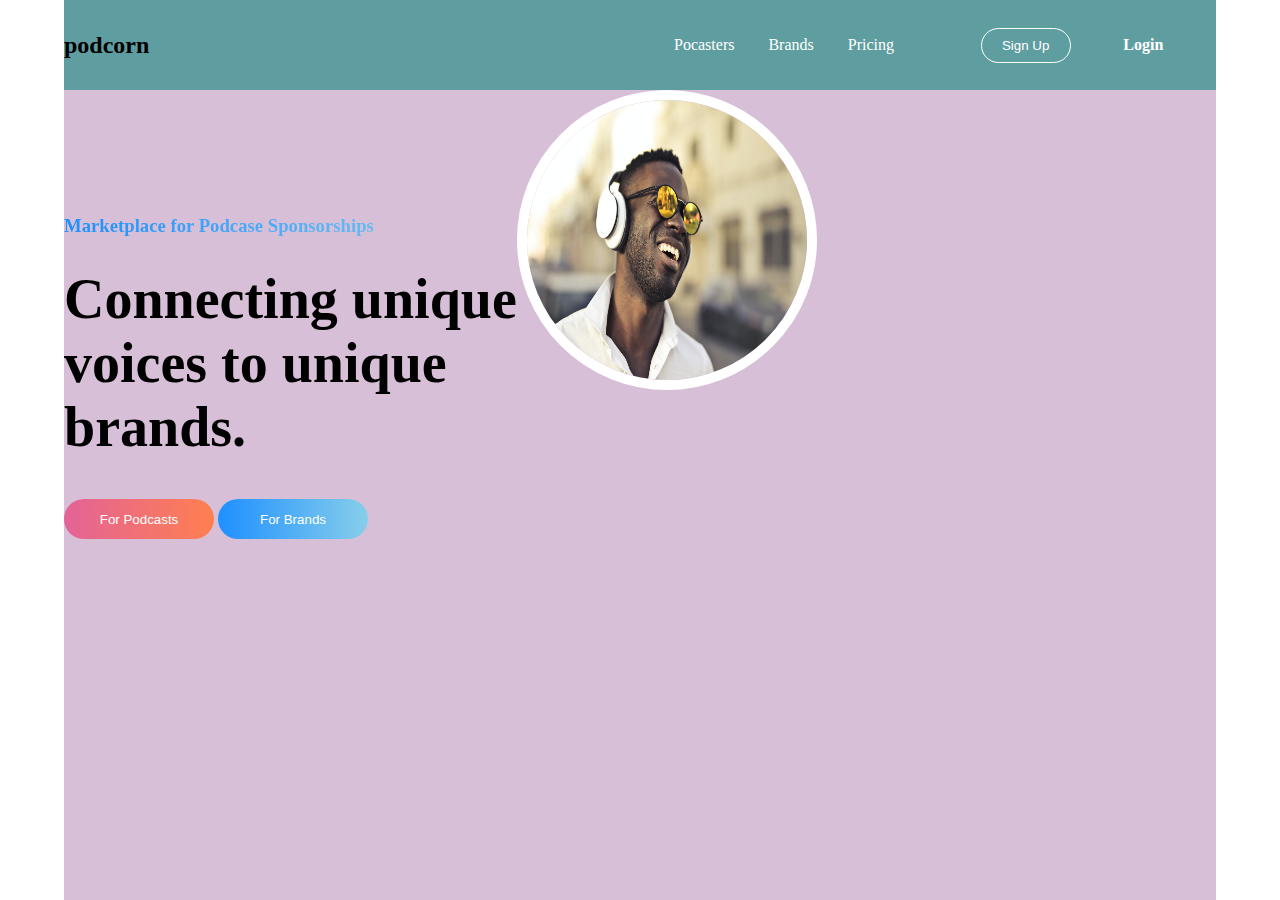
==== Day2/index.html @ 7c24fcb3 "initial commit" ====
<!DOCTYPE html>
<html lang="en">
<head>
    <meta charset="UTF-8">
    <meta http-equiv="X-UA-Compatible" content="IE=edge">
    <meta name="viewport" content="width=device-width, initial-scale=1.0">
    <link rel="stylesheet" href="style.css"/>
    <title>Podcorn Clone</title>
</head>
<body>
    <header>
        <div class="logo-container">
            <h2 class="logo">podcorn</h2>
        </div>
        <nav>
            <ul class="nav-links">
                <li><a href="#" class="nav-link">Pocasters</a></li>
                <li><a href="#" class="nav-link">Brands</a></li>
                <li><a href="#" class="nav-link">Pricing</a></li>
            </ul>
        </nav>
        <div class="account-container">
            <button>Sign Up</button>
            <a href="#">Login</a>
        </div>
    </header>


    <main>
        <section class="presentation">
            <div class="introduction">
                <div class="intro-text">
                    <h3>Marketplace for Podcase Sponsorships</h3>
                    <h1>Connecting unique <br>
                    voices to unique <br>
                    brands.</h1>
                </div>
                <div class="cta">
                    <button class="cta-podcasts">For Podcasts</button>
                    <button class="cta-brands">For Brands</button>
                </div>
            </div>
            <div class="cover">
                <img id="img-man-headphones" src="images/pexels-andrea-piacquadio-3752835.jpg" alt="Man with headphones. @Andrea Piacquadio - Pexcels">
                <!--
                <img id="img-women-listening" src="images/pexels-cottonbro-6686432.jpg" alt="Women listening with her headphones on. @Cottonbro - Pexels">
                <img id="img-women-headphones" src="images/pexels-sound-on-3756750.jpg" alt="Women and her headphones. @Sound On - Pexels">-->
            </div>
        </section>
    </main>
</body>
</html>
---- Day2/style.css ----
* {
    margin: 0;
    padding: 0;
    box-sizing: border-box;
}

header {
    background-color: cadetblue;
    display: flex;
    height: 10vh;
    width: 90%;
    margin: auto;
    align-items: center;
}

.logo-container,
.nav-links,
.account-container {
    display: flex;
}

.logo-container {
    flex: 2;
}

nav {
    flex: 1;
}

.nav-links {
    justify-content: space-evenly;
    list-style: none;
}

a {
    color: white;
    text-decoration: none;
}

.account-container {
    align-items: center;
    flex: 1;
    justify-content: space-evenly;
}

.account-container button {
    background-color: transparent;
    border: 1px solid white;
    border-radius: 30px;
    color: white;
    height: 35px;
    width: 90px;
}

.account-container a {
    font-weight: 700;
}

.presentation {
    background-color: thistle;
    display: flex;
    height: 90vh;
    margin: auto;
    width: 90%;
}

.intro-text h3 {
    background: linear-gradient(to right, #1E90FF, #87CEEB);
    padding: 125px 0px 30px 0px;
    -webkit-background-clip: text;
    -webkit-text-fill-color: transparent;
}

.intro-text h1 {
    font-size: 56px;
    padding: 0px 0px 40px 0px;
}

.cta-podcasts {
    background: linear-gradient(to right, #E36397, #FF7F50);
    border: transparent;
    border-radius: 50px;
    color: white;
    height: 40px;
    width: 150px;
}

.cta-brands {
    background: linear-gradient(to right, #1E90FF, #87CEEB);    border: transparent;
    border-radius: 50px;
    color: white;
    height: 40px;
    width: 150px;
}

#img-man-headphones {
    border: 10px solid white;
    border-radius: 50%;
    width: 300px;
    height: 300px;
    background-image: contain;
}
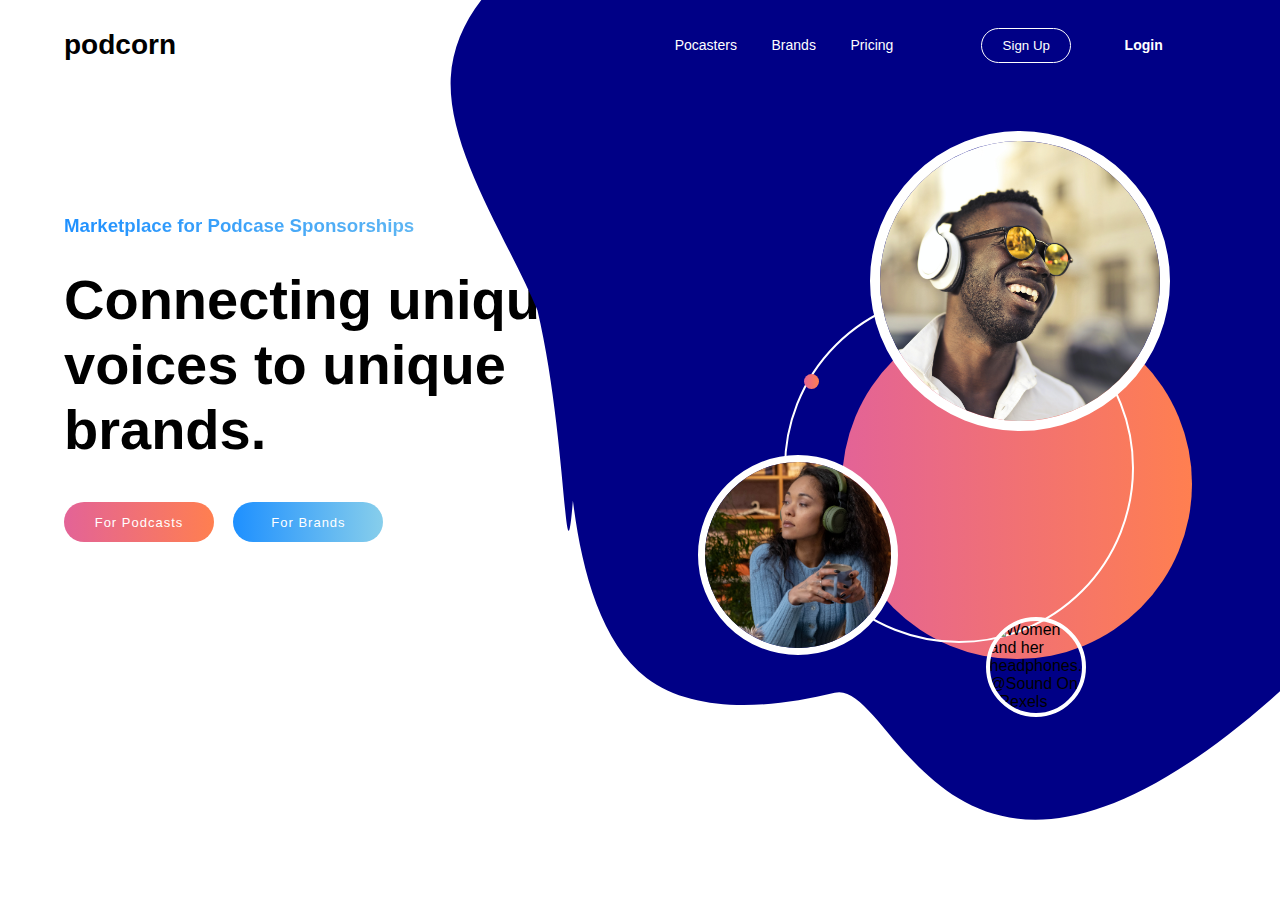
==== commit eee8f889: "Made adjustments for the blob" ====
--- a/Day2/index.html
+++ b/Day2/index.html
@@ -42,11 +42,20 @@
             </div>
             <div class="cover">
                 <img id="img-man-headphones" src="images/pexels-andrea-piacquadio-3752835.jpg" alt="Man with headphones. @Andrea Piacquadio - Pexcels">
-                <!--
+                
                 <img id="img-women-listening" src="images/pexels-cottonbro-6686432.jpg" alt="Women listening with her headphones on. @Cottonbro - Pexels">
-                <img id="img-women-headphones" src="images/pexels-sound-on-3756750.jpg" alt="Women and her headphones. @Sound On - Pexels">-->
+                
+                <img id="img-women-headphones" src="images/pexels-sound-on-3756750.jpg" alt="Women and her headphones. @Sound On - Pexels">
+
+                <div class="circle-outline"></div>
+                <div class="circle-filled"></div>
+                <div class="sm-circle-filled"></div>
             </div>
         </section>
     </main>
+
+    <svg viewBox="0 0 300 165" xmlns="http://www.w3.org/2000/svg">
+        <path fill="#000086" d="M9.3,-95.5C91.9,-90.8,93.8,-52.2,92.9,-40.7C81.9,-29.1,88.3,-14.6,87.8,-0.3C87.2,14,79.9,37.9,19.3,36.9C58.7,15.8,96.9,0,92.8,54.3C20.7,128.8,10.3,64,-1.7,67C-13.8,70,-27.6,70.8,-36.2,64.3C-44.8,57.7,-48.2,43.8,-49.7,31.8C-51.2,49.8,-50.8,19.9,-56.2,-3.1C-61.6,-16.1,-72.7,-32.3,-72.1,-45.7C-71.4,-59.1,-59,-69.9,-45,-73.8C-31,-77.7,-15.5,-74.9,-1.1,-73C13.4,-71.1,26.7,-70.3,39.3,-65.5Z" transform="translate(220 60)" />
+    </svg>
 </body>
 </html>--- a/Day2/style.css
+++ b/Day2/style.css
@@ -2,10 +2,10 @@
     margin: 0;
     padding: 0;
     box-sizing: border-box;
+    font-family: Arial, Helvetica, sans-serif;
 }
 
 header {
-    background-color: cadetblue;
     display: flex;
     height: 10vh;
     width: 90%;
@@ -17,14 +17,20 @@
 .nav-links,
 .account-container {
     display: flex;
+    z-index: 2;
 }
 
 .logo-container {
     flex: 2;
 }
 
+.logo {
+    font-size: 28px;
+}
+
 nav {
     flex: 1;
+    z-index: 2;
 }
 
 .nav-links {
@@ -34,6 +40,7 @@
 
 a {
     color: white;
+    font-size: 14px;
     text-decoration: none;
 }
 
@@ -57,15 +64,19 @@
 }
 
 .presentation {
-    background-color: thistle;
     display: flex;
     height: 90vh;
     margin: auto;
     width: 90%;
 }
 
+.introduction {
+    flex: 1;
+}
+
 .intro-text h3 {
     background: linear-gradient(to right, #1E90FF, #87CEEB);
+    background-clip: text;
     padding: 125px 0px 30px 0px;
     -webkit-background-clip: text;
     -webkit-text-fill-color: transparent;
@@ -76,10 +87,13 @@
     padding: 0px 0px 40px 0px;
 }
 
+
 .cta-podcasts {
     background: linear-gradient(to right, #E36397, #FF7F50);
     border: transparent;
     border-radius: 50px;
+    font-size: 13px;
+    letter-spacing: 1px;
     color: white;
     height: 40px;
     width: 150px;
@@ -89,8 +103,16 @@
     background: linear-gradient(to right, #1E90FF, #87CEEB);    border: transparent;
     border-radius: 50px;
     color: white;
+    font-size: 13px;
+    letter-spacing: 1px;
     height: 40px;
     width: 150px;
+    margin: 0px 0px 0px 15px;
+}
+
+.cover {
+    flex: 1;
+    position: relative;
 }
 
 #img-man-headphones {
@@ -98,5 +120,75 @@
     border-radius: 50%;
     width: 300px;
     height: 300px;
-    background-image: contain;
+    object-fit: cover;
+    position: absolute;
+    left: 40%;
+    top: 5%;
+    z-index: 4;
+}
+
+#img-women-listening {
+    border: 7px solid white;
+    border-radius: 50%;
+    width: 200px;
+    height: 200px;
+    object-fit: cover;
+    position: absolute;
+    left: 10%;
+    top: 45%;
+    z-index: 4;
+}
+
+#img-women-headphones {
+    border: 4px solid white;
+    border-radius: 50%;
+    width: 100px;
+    height: 100px;
+    object-fit: cover;
+    position: absolute;
+    top: 65%;
+    left: 60%;
+    z-index: 4;
+}
+
+.circle-outline {
+    border: 2px solid white;
+    border-radius: 50%;
+    background-color: transparent;
+    height: 350px;
+    width: 350px;
+    position: absolute;
+    top: 25%;
+    left: 25%;
+    z-index: 3;
+}
+
+.circle-filled {
+    border-radius: 50%;
+    background: linear-gradient(to right, #E36397, #FF7F50);
+    height: 350px;
+    width: 350px;
+    position: absolute;
+    top: 27%;
+    left: 35%;
+    z-index: 2;
+}
+
+.sm-circle-filled {
+    border-radius: 50%;
+    background: linear-gradient(to right, #E36397, #FF7F50);
+    height: 15px;
+    width: 15px;
+    position: absolute;
+    top: 35%;
+    left: 28.5%;
+    z-index: 3;
+}
+
+svg {
+    position: absolute;
+    top: 0;
+    right: 0;
+    height: 100%;
+    z-index: 1;
 }